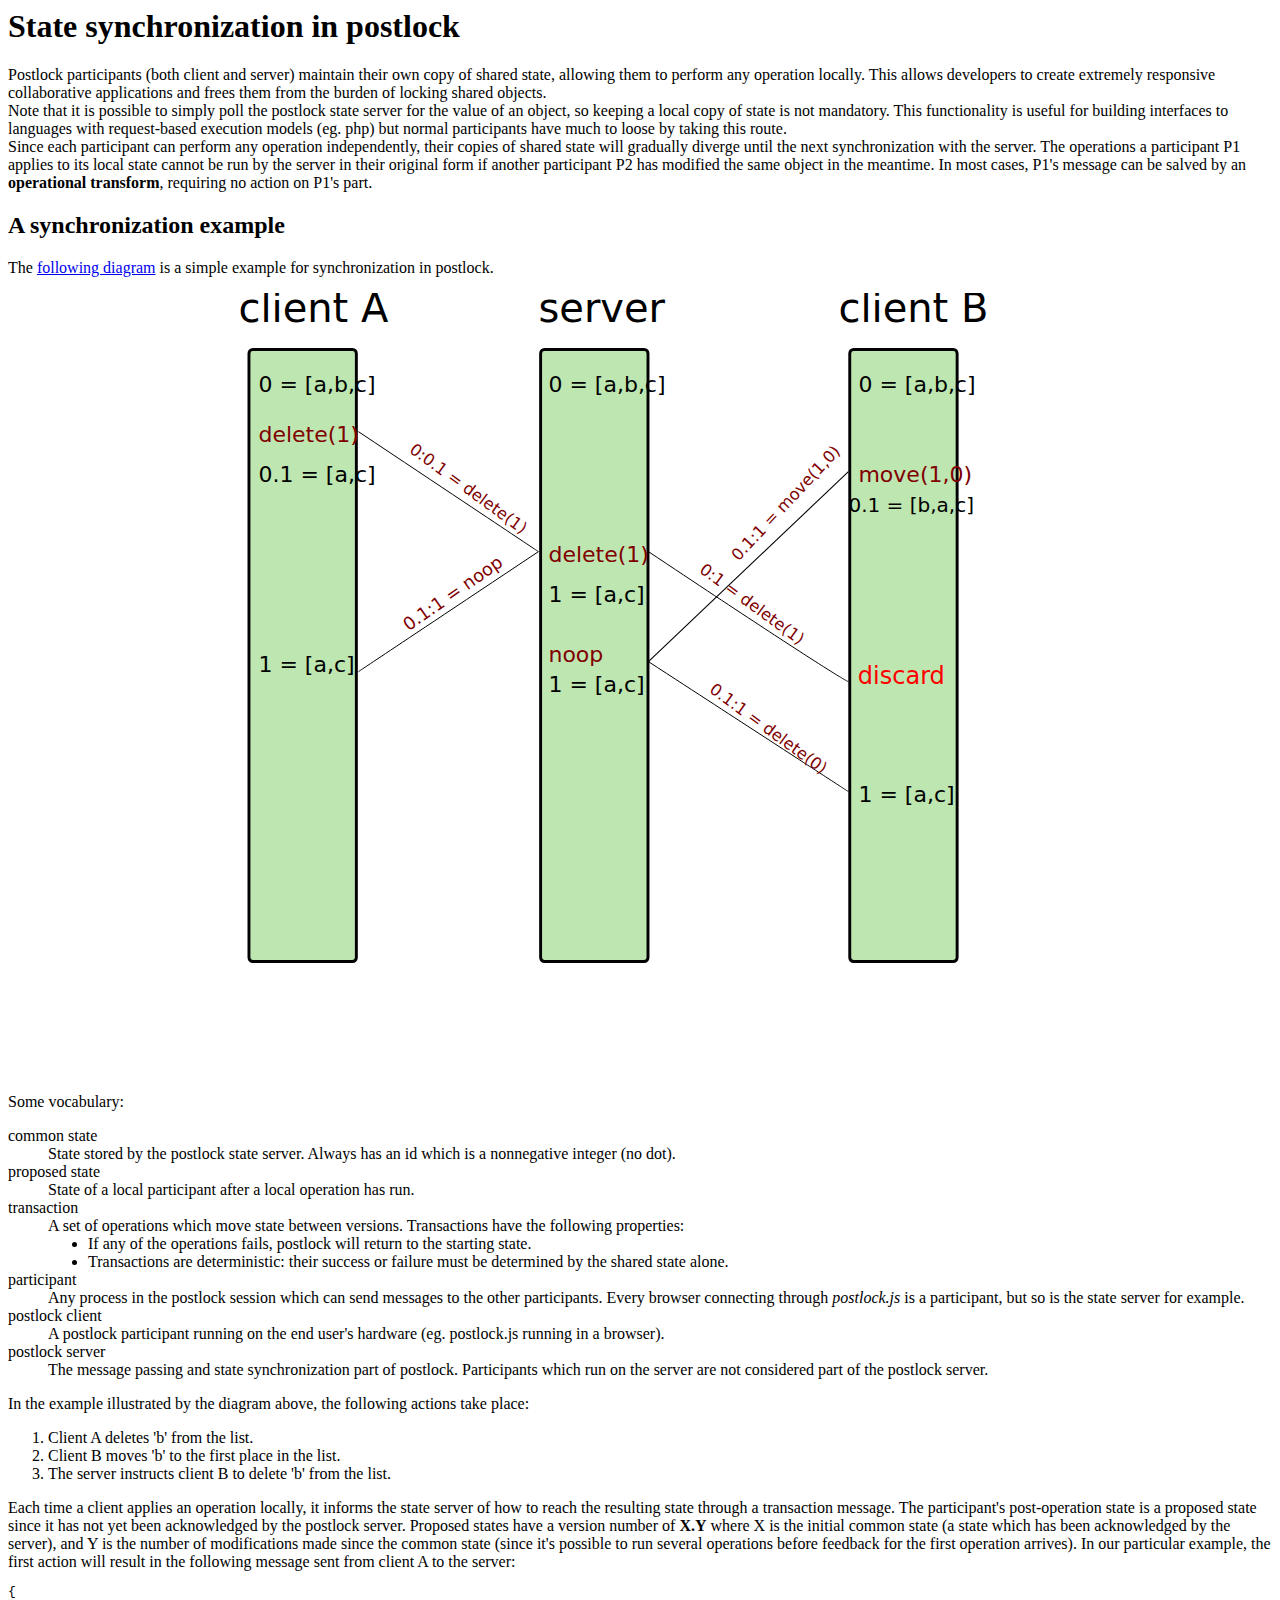
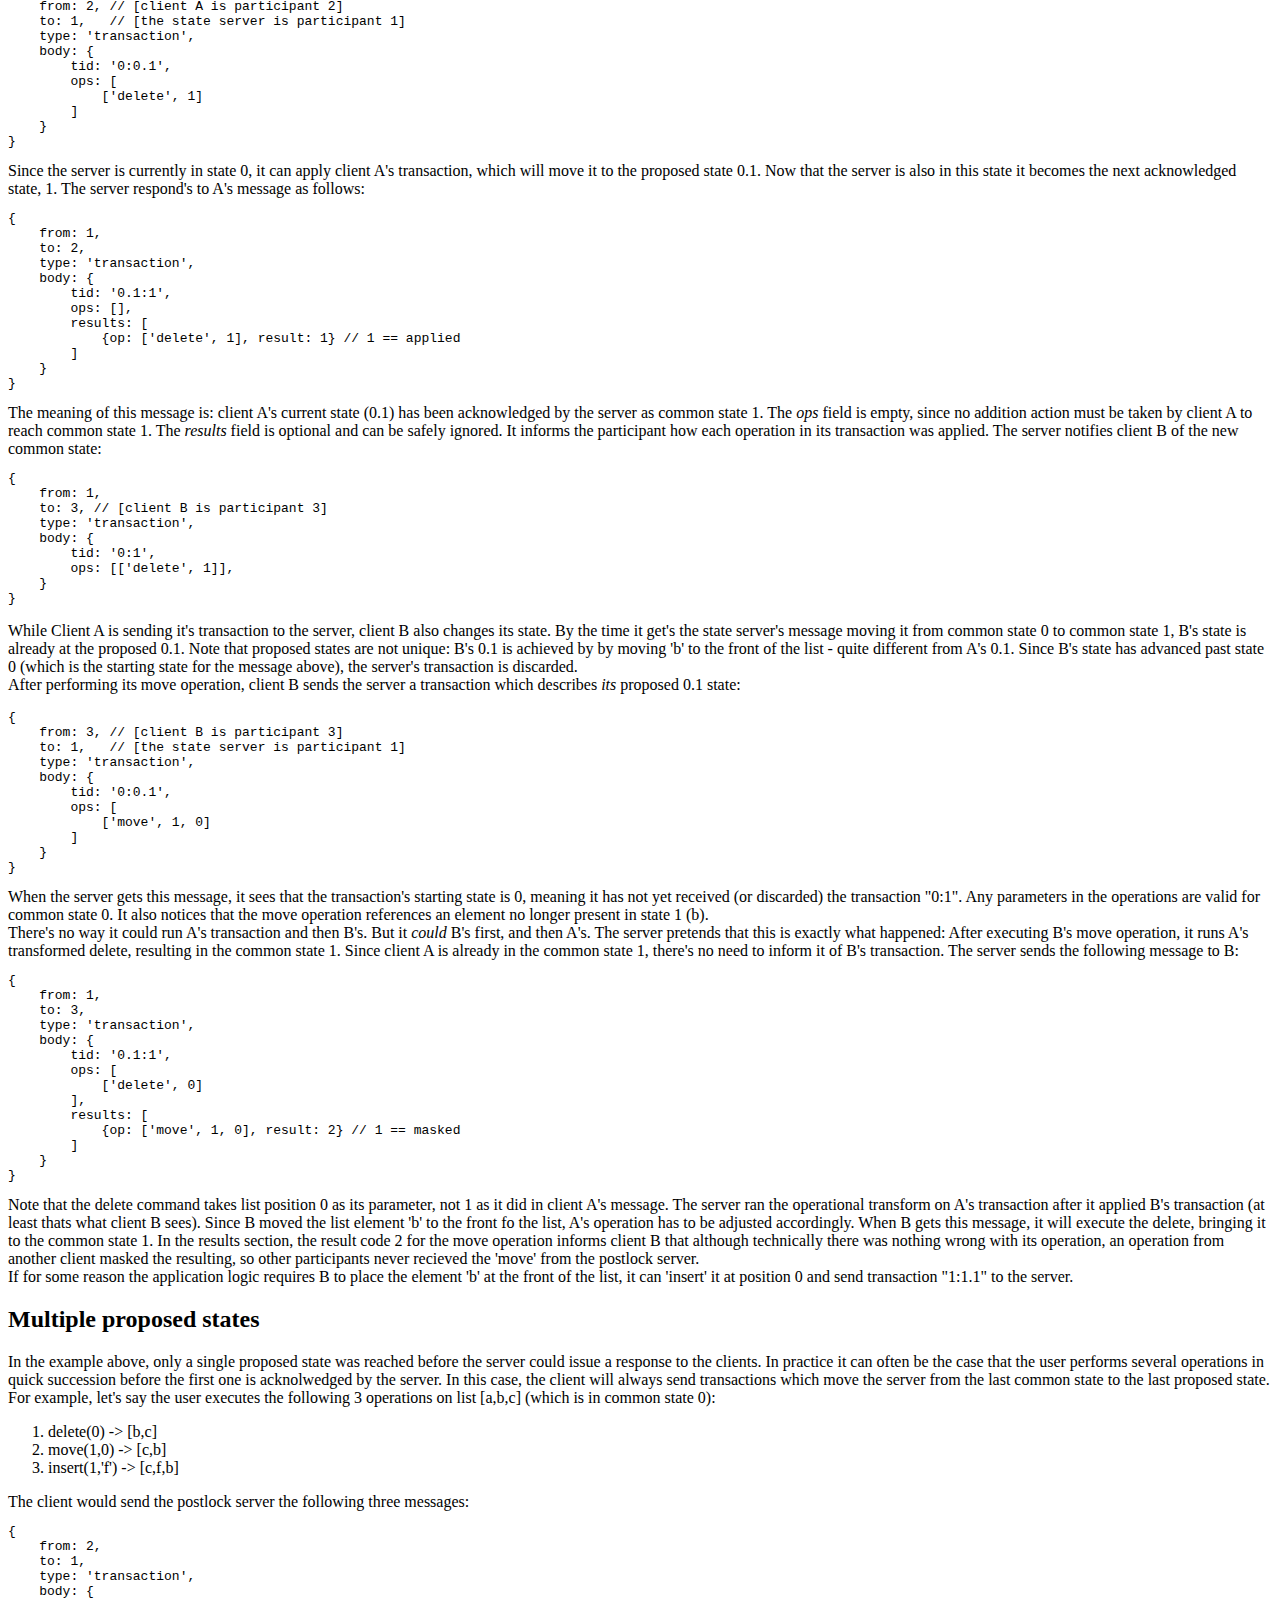
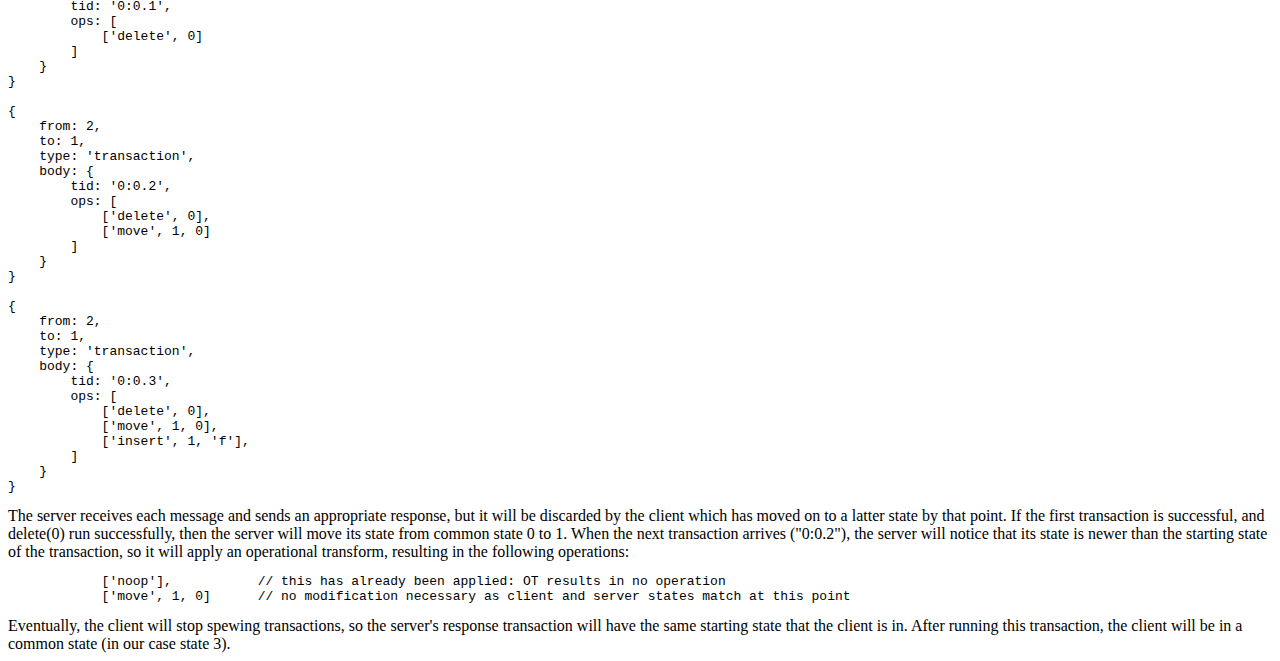
==== doc/conflicts.html @ 2a7875fc "added synchronization docs." ====
<html>
<body>
<h1>State synchronization in postlock</h1>
<p>
Postlock participants (both client and server) maintain their own copy of shared state, allowing them to perform any operation locally.
This allows developers to create extremely responsive collaborative applications and frees them from the burden of locking
shared objects.<br />

Note that it is possible to simply poll the postlock state server for the value of an object, so keeping a local copy of state is not 
mandatory. This functionality is useful for building interfaces to languages with request-based execution models (eg. php) but normal
participants have much to loose by taking this route.<br />

Since each participant can perform any operation independently, their copies of shared state will gradually diverge until the next synchronization with the server.
The operations a participant P1 applies to its local state cannot be run by the server in their original form if another participant P2 has modified the
same object in the meantime. In most cases, P1's message can be salved by an <b>operational transform</b>, requiring no action on P1's part.
</p>
<h2>A synchronization example</h2>
<p>
The <a href="svg/synchronization1.svg">following diagram</a> is a simple example for synchronization in postlock.
<center>
<object data="svg/synchronization1.svg" type="image/svg+xml" width="800" height="800"></object>
</center>
Some vocabulary:
<dl>
<dt>common state</dt><dd>State stored by the postlock state server. Always has an id which is a nonnegative integer (no dot).</dd>
<dt>proposed state</dt><dd>State of a local participant after a local operation has run.</dd>
<dt>transaction</dt><dd>A set of operations which move state between versions. Transactions have the following properties:
            <ul>
                <li>If any of the operations fails, postlock will return to the starting state.</li>
                <li>Transactions are deterministic: their success or failure must be determined by the shared state alone.</li>
            </ul>
</dd>
<dt>participant</dt><dd>Any process in the postlock session which can send messages to the other participants. Every browser connecting through <em>postlock.js</em> is a participant, but so is the state server for example.</dd>
<dt>postlock client</dt><dd>A postlock participant running on the end user's hardware (eg. postlock.js running in a browser).</dd>
<dt>postlock server</dt><dd>The message passing and state synchronization part of postlock. Participants which run on the server are not considered part of the postlock server.</dd>
</dl>

In the example illustrated by the diagram above, the following actions take place:
<ol>
    <li>Client A deletes 'b' from the list.</li>
    <li>Client B moves 'b' to the first place in the list.</li>
    <li>The server instructs client B to delete 'b' from the list.</li>
</ol>
Each time a client applies an operation locally, it informs the state server of how to reach the resulting state through a transaction message. 
The participant's post-operation state is a proposed state since it has not yet been acknowledged by the postlock server. Proposed states
have a version number of <b>X.Y</b> where X is the initial common state (a state which has been acknowledged by the server), and Y is the 
number of modifications made since the common state (since it's possible to run several operations before feedback for the first operation arrives).
In our particular example, the first action will result in the following message sent from client A to the server:
<pre>
{
    from: 2, // [client A is participant 2]
    to: 1,   // [the state server is participant 1]
    type: 'transaction',
    body: {
        tid: '0:0.1',
        ops: [
            ['delete', 1]
        ]
    }
}
</pre>
Since the server is currently in state 0, it can apply client A's transaction, which will move it to the proposed state 0.1. Now that the server
is also in this state it becomes the next acknowledged state, 1. The server respond's to A's message as follows:
<pre>
{
    from: 1,
    to: 2,
    type: 'transaction',
    body: {
        tid: '0.1:1',
        ops: [],
        results: [
            {op: ['delete', 1], result: 1} // 1 == applied
        ]
    }
}
</pre>
The meaning of this message is: client A's current state (0.1) has been acknowledged by the server as common state 1. The <em>ops</em> 
field is empty, since no addition action must be taken by client A to reach common state 1. The <em>results</em> field is optional 
and can be safely ignored. It informs the participant how each operation in its transaction was applied. The server notifies client B of
the new common state:
<pre>
{
    from: 1,
    to: 3, // [client B is participant 3]
    type: 'transaction',
    body: {
        tid: '0:1',
        ops: [['delete', 1]],
    }
}
</pre>
</p>
<p>
While Client A is sending it's transaction to the server, client B also changes its state. By the time it get's the state server's
message moving it from common state 0 to common state 1, B's state is already at the proposed 0.1. Note that proposed states are not unique:
B's 0.1 is achieved by by moving 'b' to the front of the list - quite different from A's 0.1. Since B's state has advanced past state
0 (which is the starting state for the message above), the server's transaction is discarded. <br />
After performing its move operation, client B sends the server a transaction which describes <em>its</em> proposed 0.1 state:
<pre>
{ 
    from: 3, // [client B is participant 3]
    to: 1,   // [the state server is participant 1]
    type: 'transaction',
    body: { 
        tid: '0:0.1',
        ops: [
            ['move', 1, 0]
        ]
    }
}
</pre>
When the server gets this message, it sees that the transaction's starting state is 0, meaning it has not yet received (or discarded) the
transaction "0:1". Any parameters in the operations are valid for common state 0. It also notices that the move operation references an
element no longer present in state 1 (b).<br />
There's no way it could run A's transaction and then B's. But it <em>could</em> B's first, and then A's. The server pretends that this
is exactly what happened: After executing B's move operation, it runs A's transformed delete, resulting in the common state 1. Since client A is already
in the common state 1, there's no need to inform it of B's transaction. The server sends the following message to B:
<pre>
{ 
    from: 1, 
    to: 3,   
    type: 'transaction',
    body: { 
        tid: '0.1:1',
        ops: [
            ['delete', 0]
        ],
        results: [
            {op: ['move', 1, 0], result: 2} // 1 == masked
        ]
    }
}
</pre>
Note that the delete command takes list position 0 as its parameter, not 1 as it did in client A's message. The server ran the operational transform
on A's transaction after it applied B's transaction (at least thats what client B sees). Since B moved the list element 'b' to the front fo the list,
A's operation has to be adjusted accordingly. When B gets this message, it will execute the delete, bringing it to the common state 1. In the results
section, the result code 2 for the move operation informs client B that although technically there was nothing wrong with its operation, an operation
from another client masked the resulting, so other participants never recieved the 'move' from the postlock server.<br />
If for some reason the application logic requires B to place the element 'b' at the front of the list, it can 'insert' it at position 0 and
send transaction "1:1.1" to the server.
</p>

<h2>Multiple proposed states</h2>
In the example above, only a single proposed state was reached before the server could issue a response to the clients. In practice it can often
be the case that the user performs several operations in quick succession before the first one is acknolwedged by the server. In this case, the
client will always send transactions which move the server from the last common state to the last proposed state. For example, let's say the
user executes the following 3 operations on list [a,b,c] (which is in common state 0):
<ol>
<li>delete(0) -&gt; [b,c]</li>
<li>move(1,0) -&gt; [c,b]</li>
<li>insert(1,'f') -&gt; [c,f,b]</li>
</ol>
The client would send the postlock server the following three messages:
<pre>
{ 
    from: 2, 
    to: 1, 
    type: 'transaction',
    body: { 
        tid: '0:0.1',
        ops: [
            ['delete', 0]
        ]
    }
}

{ 
    from: 2, 
    to: 1, 
    type: 'transaction',
    body: { 
        tid: '0:0.2',
        ops: [
            ['delete', 0],
            ['move', 1, 0]
        ]
    }
}

{ 
    from: 2, 
    to: 1, 
    type: 'transaction',
    body: { 
        tid: '0:0.3',
        ops: [
            ['delete', 0],
            ['move', 1, 0],
            ['insert', 1, 'f'],
        ]
    }
}
</pre>
The server receives each message and sends an appropriate response, but it will be discarded by the client which has moved on to a latter 
state by that point. If the first transaction is successful, and delete(0) run successfully, then the server will move its state from common
state 0 to 1. When the next transaction arrives ("0:0.2"), the server will notice that its state is newer than the starting state of the 
transaction, so it will apply an operational transform, resulting in the following operations:
<pre>
            ['noop'],           // this has already been applied: OT results in no operation
            ['move', 1, 0]      // no modification necessary as client and server states match at this point
</pre>
Eventually, the client will stop spewing transactions, so the server's response transaction will have the same starting state that the client is in.
After running this transaction, the client will be in a common state (in our case state 3).
</body></html>
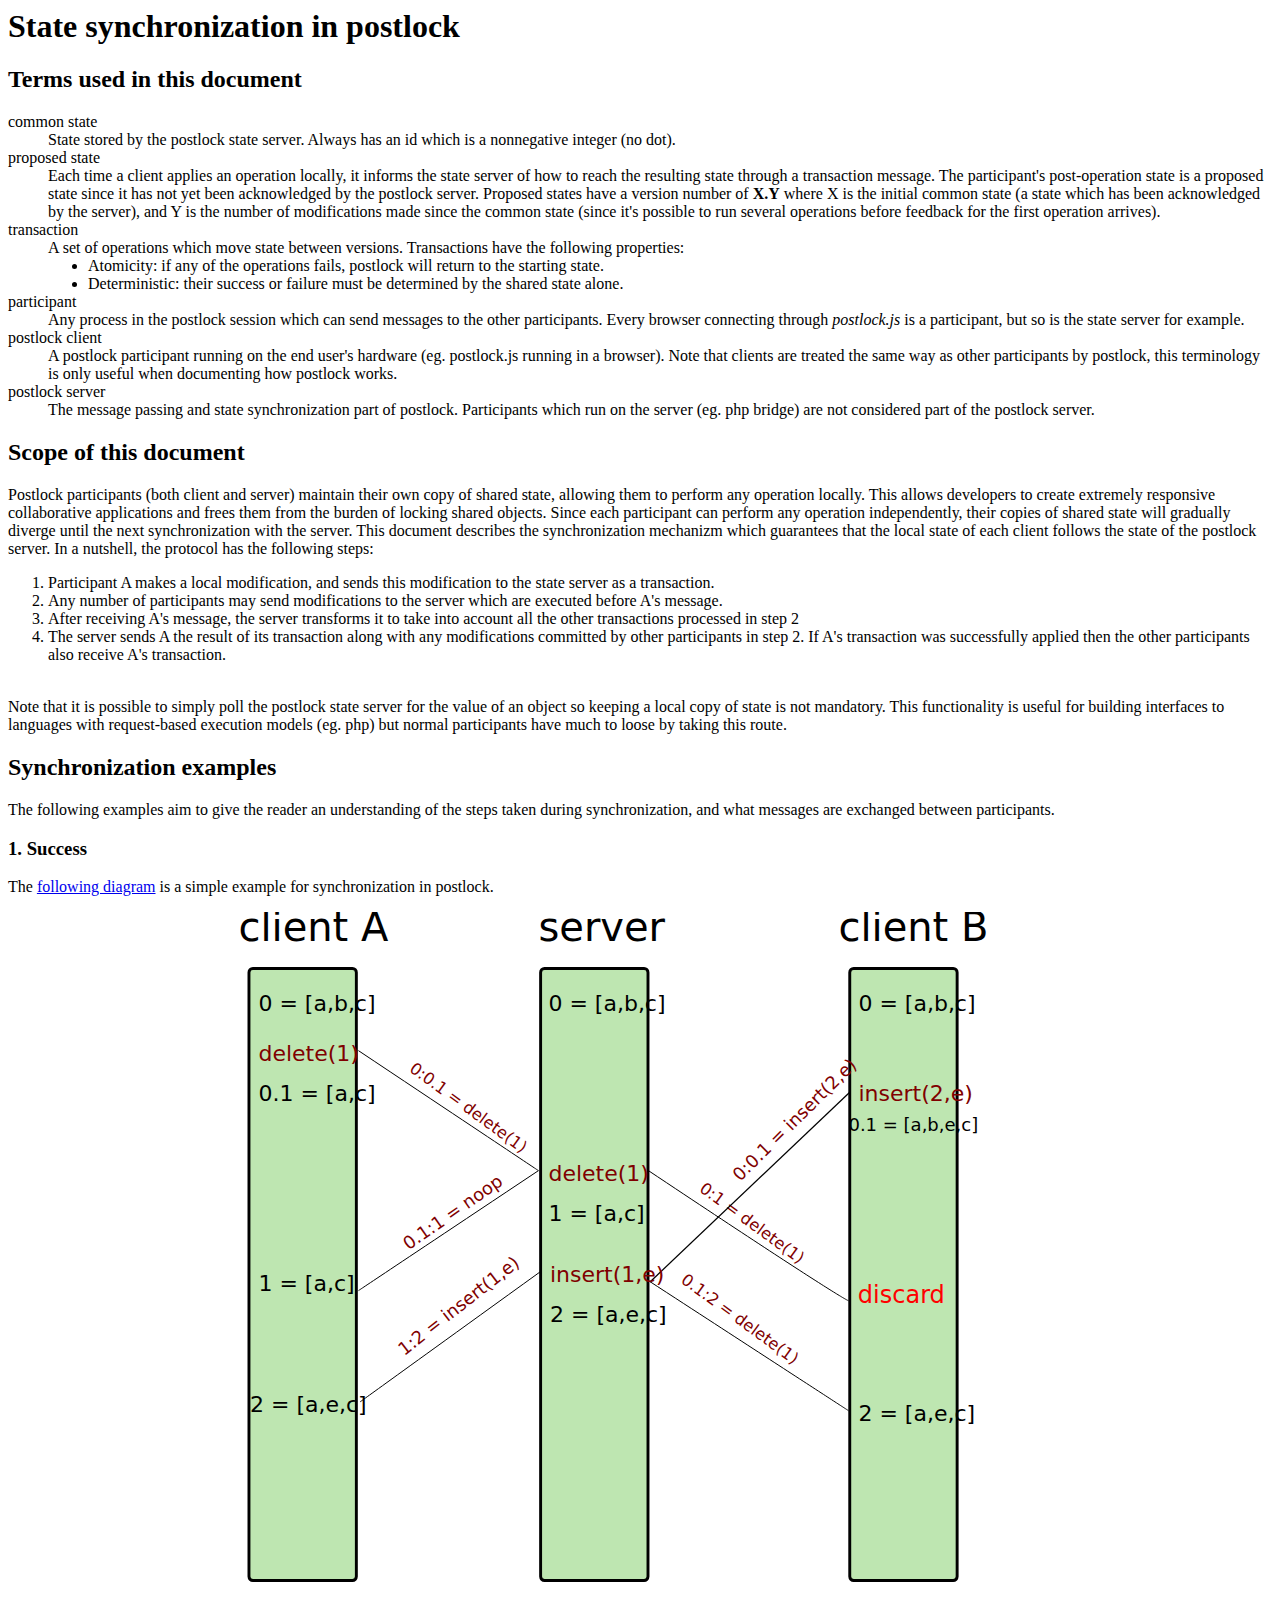
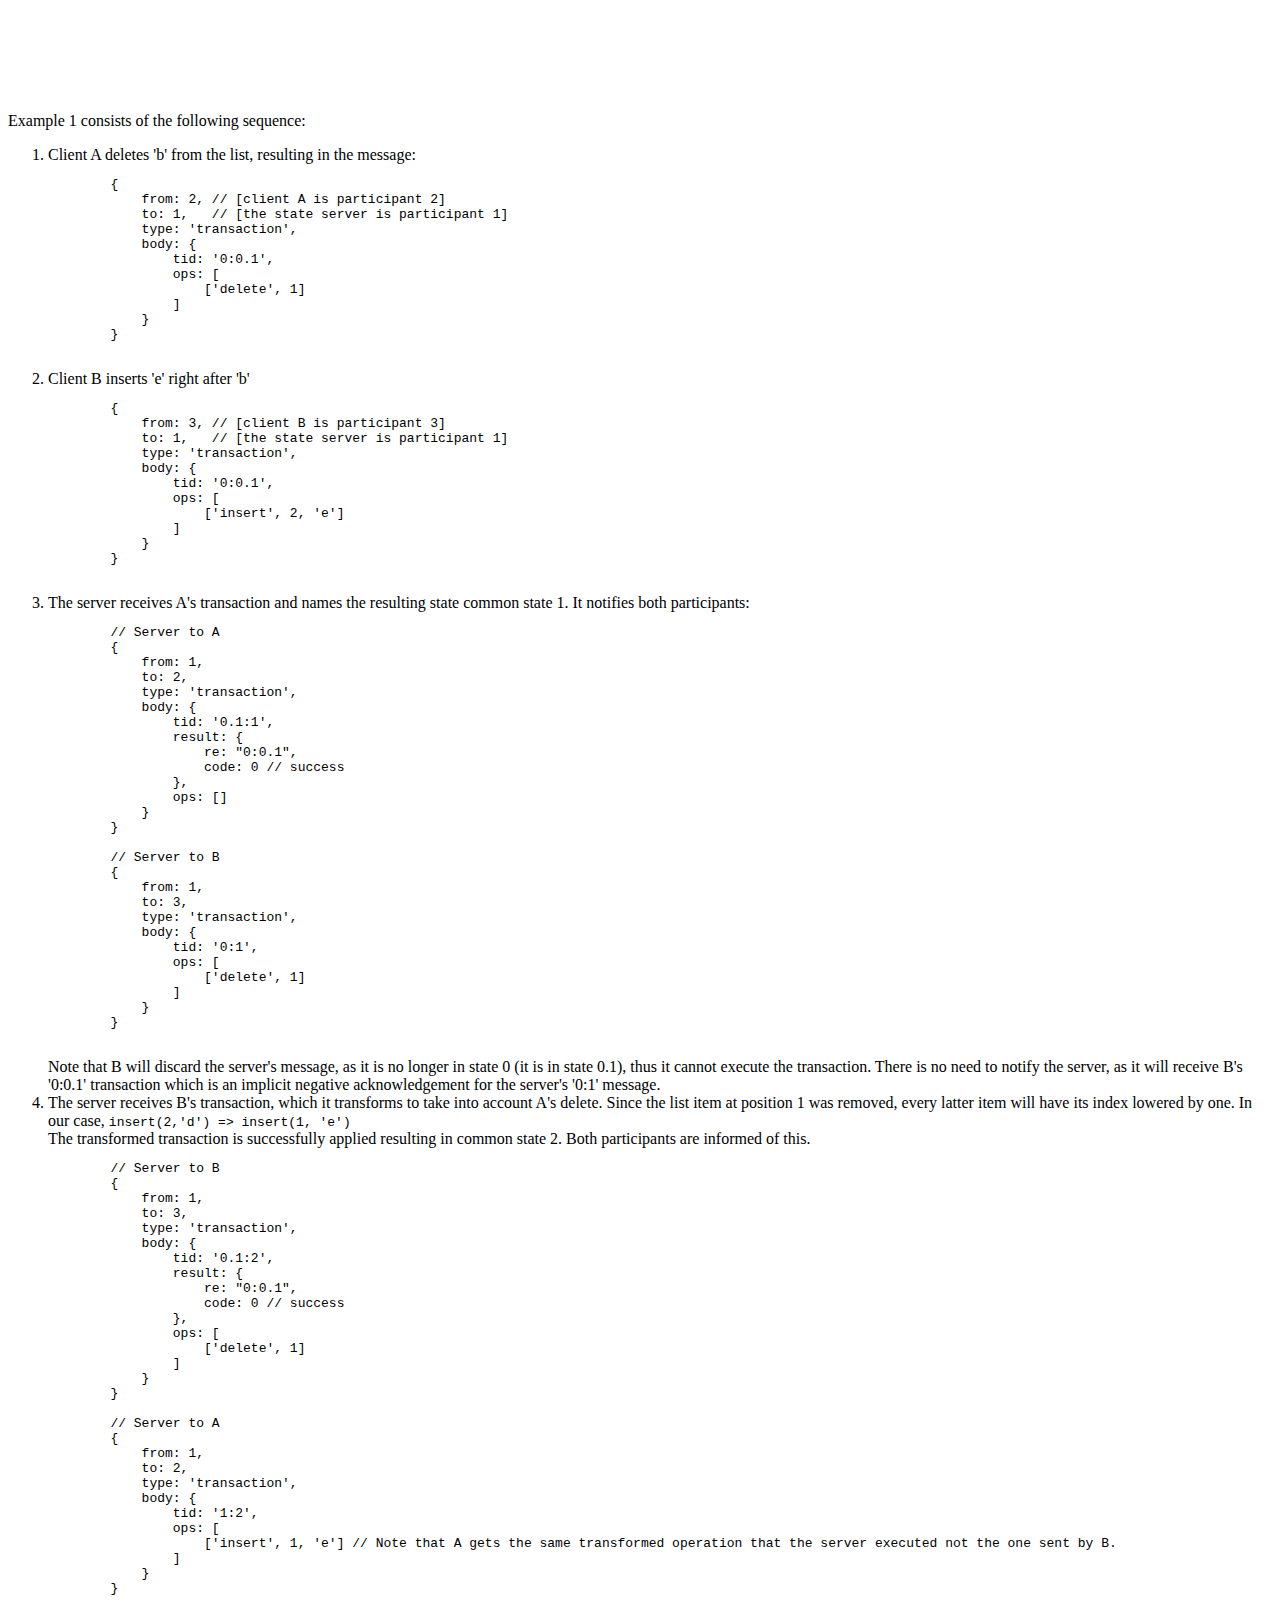
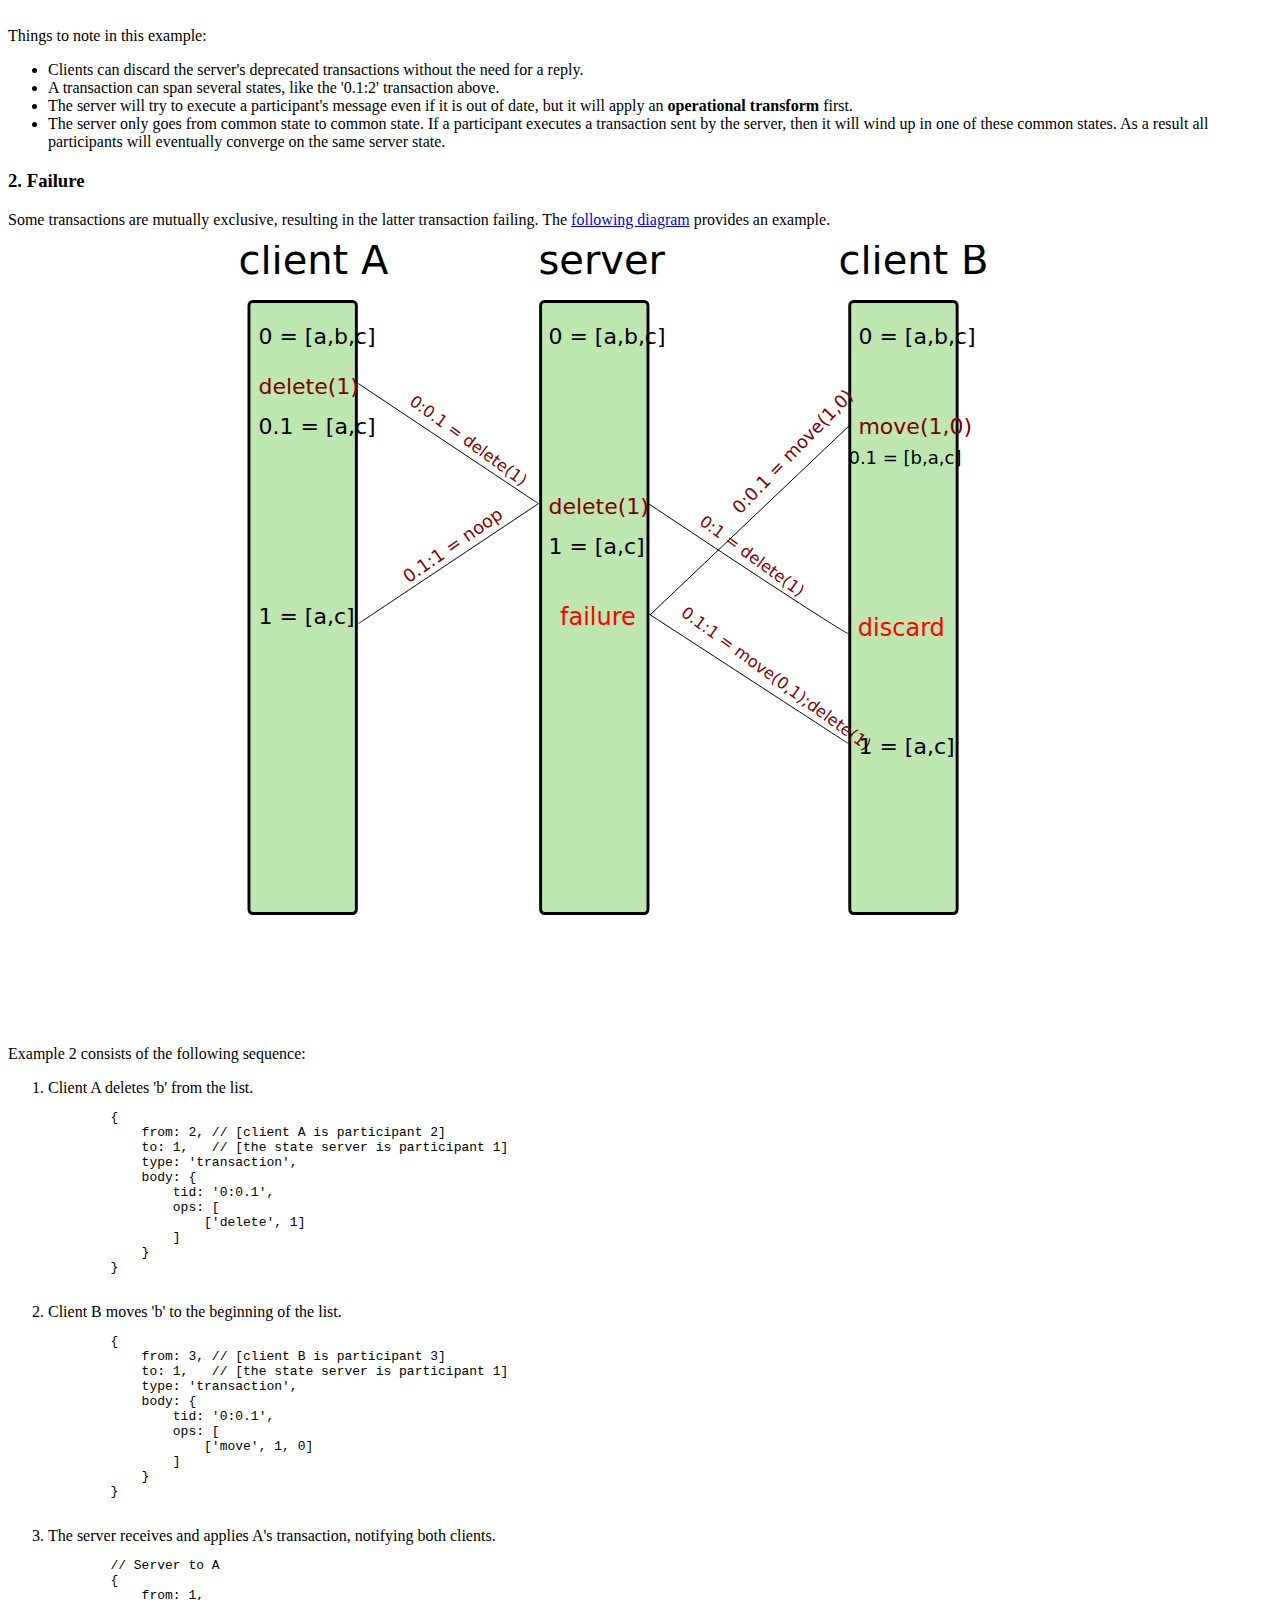
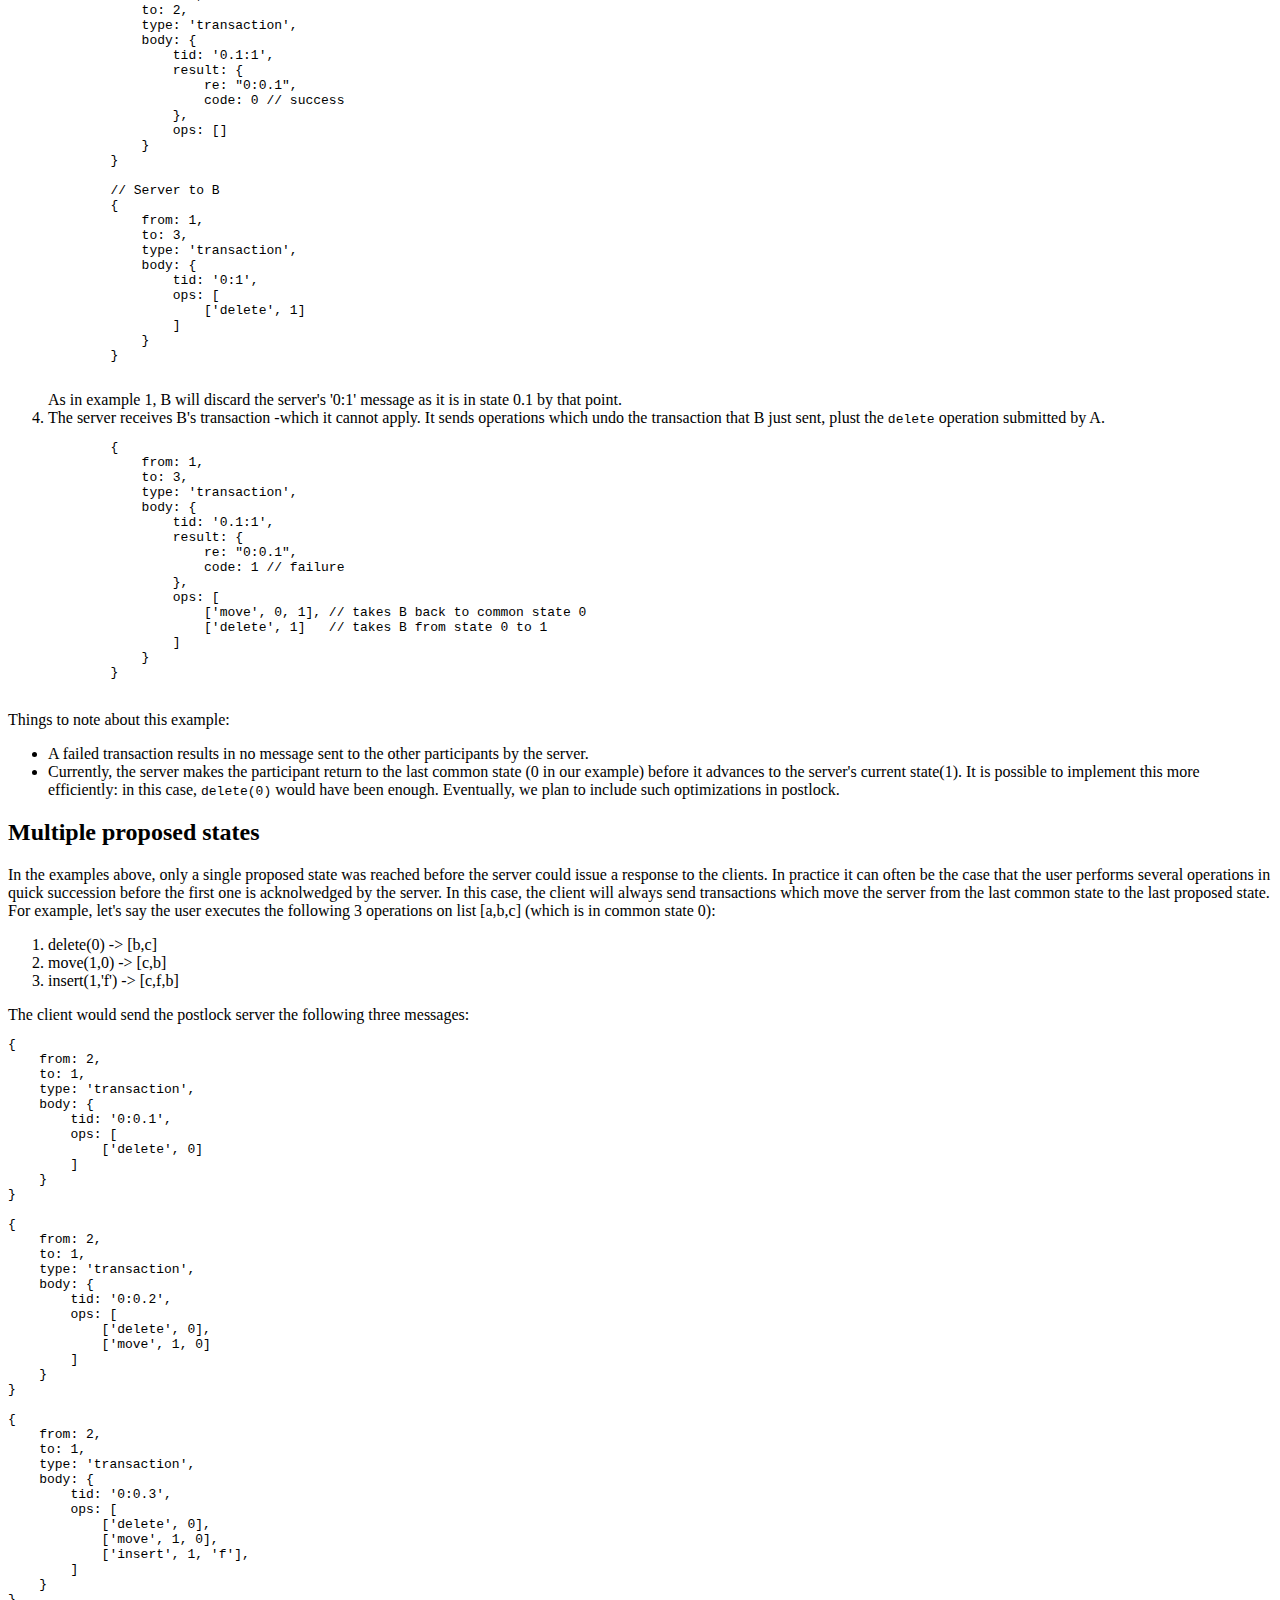
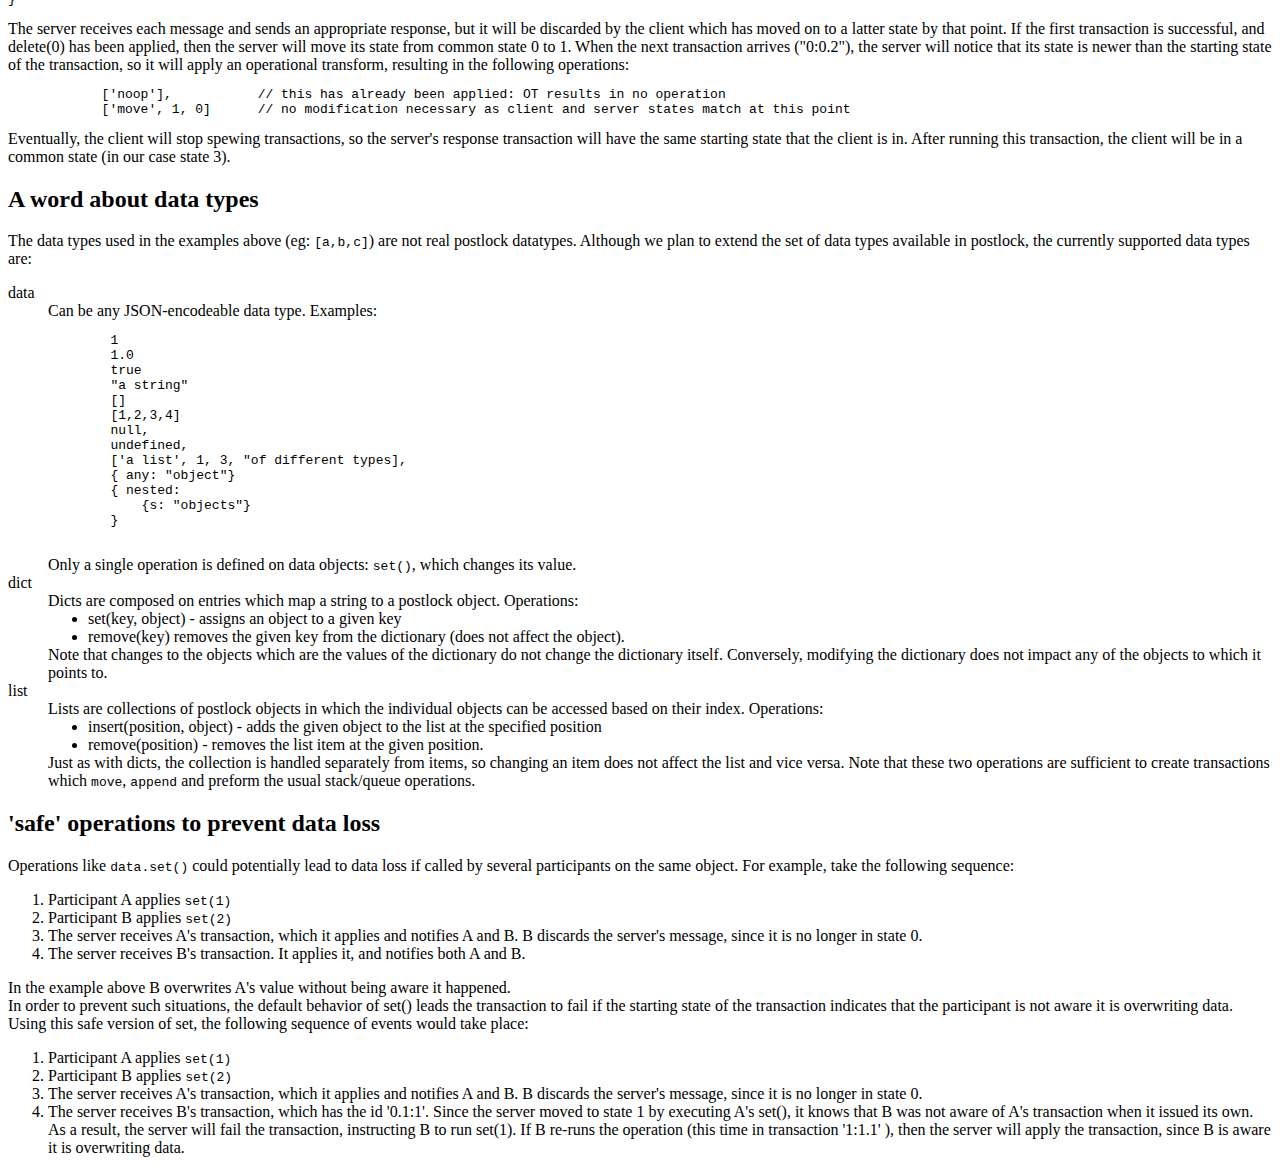
==== commit 9f7028fd: "updated description of synchronization protocol" ====
--- a/doc/conflicts.html
+++ b/doc/conflicts.html
@@ -1,148 +1,273 @@
 <html>
 <body>
 <h1>State synchronization in postlock</h1>
-<p>
-Postlock participants (both client and server) maintain their own copy of shared state, allowing them to perform any operation locally.
-This allows developers to create extremely responsive collaborative applications and frees them from the burden of locking
-shared objects.<br />
-
-Note that it is possible to simply poll the postlock state server for the value of an object, so keeping a local copy of state is not 
-mandatory. This functionality is useful for building interfaces to languages with request-based execution models (eg. php) but normal
-participants have much to loose by taking this route.<br />
-
-Since each participant can perform any operation independently, their copies of shared state will gradually diverge until the next synchronization with the server.
-The operations a participant P1 applies to its local state cannot be run by the server in their original form if another participant P2 has modified the
-same object in the meantime. In most cases, P1's message can be salved by an <b>operational transform</b>, requiring no action on P1's part.
-</p>
-<h2>A synchronization example</h2>
-<p>
-The <a href="svg/synchronization1.svg">following diagram</a> is a simple example for synchronization in postlock.
-<center>
-<object data="svg/synchronization1.svg" type="image/svg+xml" width="800" height="800"></object>
-</center>
-Some vocabulary:
+<h2>Terms used in this document</h2>
 <dl>
 <dt>common state</dt><dd>State stored by the postlock state server. Always has an id which is a nonnegative integer (no dot).</dd>
-<dt>proposed state</dt><dd>State of a local participant after a local operation has run.</dd>
-<dt>transaction</dt><dd>A set of operations which move state between versions. Transactions have the following properties:
-            <ul>
-                <li>If any of the operations fails, postlock will return to the starting state.</li>
-                <li>Transactions are deterministic: their success or failure must be determined by the shared state alone.</li>
-            </ul>
-</dd>
-<dt>participant</dt><dd>Any process in the postlock session which can send messages to the other participants. Every browser connecting through <em>postlock.js</em> is a participant, but so is the state server for example.</dd>
-<dt>postlock client</dt><dd>A postlock participant running on the end user's hardware (eg. postlock.js running in a browser).</dd>
-<dt>postlock server</dt><dd>The message passing and state synchronization part of postlock. Participants which run on the server are not considered part of the postlock server.</dd>
-</dl>
-
-In the example illustrated by the diagram above, the following actions take place:
-<ol>
-    <li>Client A deletes 'b' from the list.</li>
-    <li>Client B moves 'b' to the first place in the list.</li>
-    <li>The server instructs client B to delete 'b' from the list.</li>
-</ol>
+<dt>proposed state</dt><dd>
 Each time a client applies an operation locally, it informs the state server of how to reach the resulting state through a transaction message. 
 The participant's post-operation state is a proposed state since it has not yet been acknowledged by the postlock server. Proposed states
 have a version number of <b>X.Y</b> where X is the initial common state (a state which has been acknowledged by the server), and Y is the 
 number of modifications made since the common state (since it's possible to run several operations before feedback for the first operation arrives).
-In our particular example, the first action will result in the following message sent from client A to the server:
-<pre>
-{
-    from: 2, // [client A is participant 2]
-    to: 1,   // [the state server is participant 1]
-    type: 'transaction',
-    body: {
-        tid: '0:0.1',
-        ops: [
-            ['delete', 1]
-        ]
-    }
-}
-</pre>
-Since the server is currently in state 0, it can apply client A's transaction, which will move it to the proposed state 0.1. Now that the server
-is also in this state it becomes the next acknowledged state, 1. The server respond's to A's message as follows:
-<pre>
-{
-    from: 1,
-    to: 2,
-    type: 'transaction',
-    body: {
-        tid: '0.1:1',
-        ops: [],
-        results: [
-            {op: ['delete', 1], result: 1} // 1 == applied
-        ]
-    }
-}
-</pre>
-The meaning of this message is: client A's current state (0.1) has been acknowledged by the server as common state 1. The <em>ops</em> 
-field is empty, since no addition action must be taken by client A to reach common state 1. The <em>results</em> field is optional 
-and can be safely ignored. It informs the participant how each operation in its transaction was applied. The server notifies client B of
-the new common state:
-<pre>
-{
-    from: 1,
-    to: 3, // [client B is participant 3]
-    type: 'transaction',
-    body: {
-        tid: '0:1',
-        ops: [['delete', 1]],
-    }
-}
-</pre>
-</p>
-<p>
-While Client A is sending it's transaction to the server, client B also changes its state. By the time it get's the state server's
-message moving it from common state 0 to common state 1, B's state is already at the proposed 0.1. Note that proposed states are not unique:
-B's 0.1 is achieved by by moving 'b' to the front of the list - quite different from A's 0.1. Since B's state has advanced past state
-0 (which is the starting state for the message above), the server's transaction is discarded. <br />
-After performing its move operation, client B sends the server a transaction which describes <em>its</em> proposed 0.1 state:
-<pre>
-{ 
-    from: 3, // [client B is participant 3]
-    to: 1,   // [the state server is participant 1]
-    type: 'transaction',
-    body: { 
-        tid: '0:0.1',
-        ops: [
-            ['move', 1, 0]
-        ]
-    }
-}
-</pre>
-When the server gets this message, it sees that the transaction's starting state is 0, meaning it has not yet received (or discarded) the
-transaction "0:1". Any parameters in the operations are valid for common state 0. It also notices that the move operation references an
-element no longer present in state 1 (b).<br />
-There's no way it could run A's transaction and then B's. But it <em>could</em> B's first, and then A's. The server pretends that this
-is exactly what happened: After executing B's move operation, it runs A's transformed delete, resulting in the common state 1. Since client A is already
-in the common state 1, there's no need to inform it of B's transaction. The server sends the following message to B:
-<pre>
-{ 
-    from: 1, 
-    to: 3,   
-    type: 'transaction',
-    body: { 
-        tid: '0.1:1',
-        ops: [
-            ['delete', 0]
-        ],
-        results: [
-            {op: ['move', 1, 0], result: 2} // 1 == masked
-        ]
-    }
-}
-</pre>
-Note that the delete command takes list position 0 as its parameter, not 1 as it did in client A's message. The server ran the operational transform
-on A's transaction after it applied B's transaction (at least thats what client B sees). Since B moved the list element 'b' to the front fo the list,
-A's operation has to be adjusted accordingly. When B gets this message, it will execute the delete, bringing it to the common state 1. In the results
-section, the result code 2 for the move operation informs client B that although technically there was nothing wrong with its operation, an operation
-from another client masked the resulting, so other participants never recieved the 'move' from the postlock server.<br />
-If for some reason the application logic requires B to place the element 'b' at the front of the list, it can 'insert' it at position 0 and
-send transaction "1:1.1" to the server.
-</p>
-
+</dd>
+<dt>transaction</dt><dd>A set of operations which move state between versions. Transactions have the following properties:
+            <ul>
+                <li>Atomicity: if any of the operations fails, postlock will return to the starting state.</li>
+                <li>Deterministic: their success or failure must be determined by the shared state alone.</li>
+            </ul>
+</dd>
+<dt>participant</dt><dd>Any process in the postlock session which can send messages to the other participants. Every browser connecting through <em>postlock.js</em> is a participant, but so is the state server for example.</dd>
+<dt>postlock client</dt><dd>A postlock participant running on the end user's hardware (eg. postlock.js running in a browser). Note that clients are treated the same way as other participants by postlock, this terminology is only useful when documenting how postlock works.</dd>
+<dt>postlock server</dt><dd>The message passing and state synchronization part of postlock. Participants which run on the server (eg. php bridge) are not considered part of the postlock server.</dd>
+</dl>
+<p>
+<h2>Scope of this document</h2>
+Postlock participants (both client and server) maintain their own copy of shared state, allowing them to perform any operation locally.
+This allows developers to create extremely responsive collaborative applications and frees them from the burden of locking
+shared objects. Since each participant can perform any operation independently, their copies of shared state will gradually diverge 
+until the next synchronization with the server. This document describes the synchronization mechanizm which guarantees that the local
+state of each client follows the state of the postlock server. In a nutshell, the protocol has the following steps:
+<ol>
+<li>Participant A makes a local modification, and sends this modification to the state server as a transaction.</li>
+<li>Any number of participants may send modifications to the server which are executed before A's message.</li>
+<li>After receiving A's message, the server transforms it to take into account all the other transactions processed in step 2</li>
+<li>The server sends A the result of its transaction along with any modifications committed by other participants in step 2. If A's transaction was successfully applied then the other participants also receive A's transaction.</li>
+</ol>
+<br />
+Note that it is possible to simply poll the postlock state server for the value of an object so keeping a local copy of state is not 
+mandatory. This functionality is useful for building interfaces to languages with request-based execution models (eg. php) but normal
+participants have much to loose by taking this route.<br />
+</p>
+<h2>Synchronization examples</h2>
+The following examples aim to give the reader an understanding of the steps taken during synchronization, and what messages are exchanged
+between participants.
+<h3>1. Success</h3>
+<p>
+The <a href="svg/synchronization-success.svg">following diagram</a> is a simple example for synchronization in postlock.
+<center>
+<object data="svg/synchronization-success.svg" type="image/svg+xml" width="800" height="800"></object>
+</center>
+Example 1 consists of the following sequence:
+<ol>
+    <li>
+        Client A deletes 'b' from the list, resulting in the message:
+        <pre>
+        {
+            from: 2, // [client A is participant 2]
+            to: 1,   // [the state server is participant 1]
+            type: 'transaction',
+            body: {
+                tid: '0:0.1',
+                ops: [
+                    ['delete', 1]
+                ]
+            }
+        }
+        </pre>
+    </li>
+    <li>
+        Client B inserts 'e' right after 'b'
+        <pre>
+        {
+            from: 3, // [client B is participant 3]
+            to: 1,   // [the state server is participant 1]
+            type: 'transaction',
+            body: {
+                tid: '0:0.1',
+                ops: [
+                    ['insert', 2, 'e']
+                ]
+            }
+        }
+        </pre>
+
+    </li>
+    <li>
+        The server receives A's transaction and names the resulting state common state 1. It notifies both participants:
+        <pre>
+        // Server to A 
+        {
+            from: 1, 
+            to: 2,
+            type: 'transaction',
+            body: {
+                tid: '0.1:1',
+                result: {
+                    re: "0:0.1",
+                    code: 0 // success
+                },
+                ops: []
+            }
+        }
+
+        // Server to B
+        {
+            from: 1,
+            to: 3,
+            type: 'transaction',
+            body: {
+                tid: '0:1',
+                ops: [
+                    ['delete', 1]
+                ]
+            }
+        }
+        </pre>
+        Note that B will discard the server's message, as it is no longer in state 0 (it is in state 0.1), thus it cannot execute the transaction.
+        There is no need to notify the server, as it will receive B's '0:0.1' transaction which is an implicit negative acknowledgement for
+        the server's '0:1' message.
+    </li>
+    <li>
+        The server receives B's transaction, which it transforms to take into account A's delete. Since the list item at position 1 was removed, 
+        every latter item will have its index lowered by one. In our case, <code>insert(2,'d') =&gt; insert(1, 'e')</code><br />The transformed transaction is successfully applied resulting in common state 2.
+        Both participants are informed of this.
+        <pre>
+        // Server to B
+        {
+            from: 1, 
+            to: 3,
+            type: 'transaction',
+            body: {
+                tid: '0.1:2',
+                result: {
+                    re: "0:0.1",
+                    code: 0 // success
+                },
+                ops: [
+                    ['delete', 1]
+                ]
+            }
+        }
+
+        // Server to A
+        {
+            from: 1,
+            to: 2,
+            type: 'transaction',
+            body: {
+                tid: '1:2',
+                ops: [
+                    ['insert', 1, 'e'] // Note that A gets the same transformed operation that the server executed not the one sent by B.
+                ]
+            }
+        }
+        </pre>
+    </li>
+</ol>
+Things to note in this example:
+<ul>
+<li>Clients can discard the server's deprecated transactions without the need for a reply.</li>
+<li>A transaction can span several states, like the '0.1:2' transaction above.</li>
+<li>The server will try to execute a participant's message even if it is out of date, but it will apply an <b>operational transform</b> first.</li>
+<li>The server only goes from common state to common state. If a participant executes a transaction sent by the server, then it will wind up in one of these common states. As a result all participants will eventually converge on the same server state.</li>
+</ul>
+</p>
+<h3>2. Failure</h3>
+<p>
+Some transactions are mutually exclusive, resulting in the latter transaction failing. The 
+<a href="svg/synchronization-fail.svg">following diagram</a> provides an example.
+<center>
+<object data="svg/synchronization-fail.svg" type="image/svg+xml" width="800" height="800"></object>
+</center>
+Example 2 consists of the following sequence:
+<ol>
+    <li>Client A deletes 'b' from the list.
+        <pre>
+        {
+            from: 2, // [client A is participant 2]
+            to: 1,   // [the state server is participant 1]
+            type: 'transaction',
+            body: {
+                tid: '0:0.1',
+                ops: [
+                    ['delete', 1]
+                ]
+            }
+        }
+        </pre>
+    </li>
+    <li>Client B moves 'b' to the beginning of the list.
+        <pre>
+        {
+            from: 3, // [client B is participant 3]
+            to: 1,   // [the state server is participant 1]
+            type: 'transaction',
+            body: {
+                tid: '0:0.1',
+                ops: [
+                    ['move', 1, 0]
+                ]
+            }
+        }
+        </pre>
+    </li>
+    <li>The server receives and applies A's transaction, notifying both clients.
+        <pre>
+        // Server to A
+        {
+            from: 1, 
+            to: 2,
+            type: 'transaction',
+            body: {
+                tid: '0.1:1',
+                result: {
+                    re: "0:0.1",
+                    code: 0 // success
+                },
+                ops: []
+            }
+        }
+
+        // Server to B
+        {
+            from: 1,
+            to: 3,
+            type: 'transaction',
+            body: {
+                tid: '0:1',
+                ops: [
+                    ['delete', 1]
+                ]
+            }
+        }
+        </pre>
+        As in example 1, B will discard the server's '0:1' message as it is in state 0.1 by that point.
+    </li>
+    <li>
+        The server receives B's transaction -which it cannot apply. It sends operations which undo the transaction
+        that B just sent, plust the <code>delete</code> operation submitted by A.
+        <pre>
+        {
+            from: 1, 
+            to: 3,
+            type: 'transaction',
+            body: {
+                tid: '0.1:1',
+                result: {
+                    re: "0:0.1",
+                    code: 1 // failure
+                },
+                ops: [
+                    ['move', 0, 1], // takes B back to common state 0
+                    ['delete', 1]   // takes B from state 0 to 1
+                ]
+            }
+        }
+        </pre>
+    </li>
+</ol>
+Things to note about this example:
+<ul>
+    <li>A failed transaction results in no message sent to the other participants by the server.</li>
+    <li>Currently, the server makes the participant return to the last common state (0 in our example) before it advances to the server's current state(1).
+        It is possible to implement this more efficiently: in this case, <code>delete(0)</code> would have been enough. Eventually, we plan to
+        include such optimizations in postlock.
+    </li>
+</ul>
+</p>
 <h2>Multiple proposed states</h2>
-In the example above, only a single proposed state was reached before the server could issue a response to the clients. In practice it can often
+<p>
+In the examples above, only a single proposed state was reached before the server could issue a response to the clients. In practice it can often
 be the case that the user performs several operations in quick succession before the first one is acknolwedged by the server. In this case, the
 client will always send transactions which move the server from the last common state to the last proposed state. For example, let's say the
 user executes the following 3 operations on list [a,b,c] (which is in common state 0):
@@ -193,7 +318,7 @@
 }
 </pre>
 The server receives each message and sends an appropriate response, but it will be discarded by the client which has moved on to a latter 
-state by that point. If the first transaction is successful, and delete(0) run successfully, then the server will move its state from common
+state by that point. If the first transaction is successful, and delete(0) has been applied, then the server will move its state from common
 state 0 to 1. When the next transaction arrives ("0:0.2"), the server will notice that its state is newer than the starting state of the 
 transaction, so it will apply an operational transform, resulting in the following operations:
 <pre>
@@ -202,4 +327,72 @@
 </pre>
 Eventually, the client will stop spewing transactions, so the server's response transaction will have the same starting state that the client is in.
 After running this transaction, the client will be in a common state (in our case state 3).
+</p>
+<h2>A word about data types</h2>
+<p>
+The data types used in the examples above (eg: <code>[a,b,c]</code>) are not real postlock datatypes.
+Although we plan to extend the set of data types available in postlock, the currently supported data types are:
+<dl>
+<dt>data</dt>
+    <dd>Can be any JSON-encodeable data type. Examples: 
+        <pre>
+        1
+        1.0
+        true
+        "a string"
+        []
+        [1,2,3,4]
+        null,
+        undefined,
+        ['a list', 1, 3, "of different types],
+        { any: "object"}
+        { nested: 
+            {s: "objects"}
+        }
+        </pre>
+        Only a single operation is defined on data objects: <code>set()</code>, which changes its value.
+    </dd>
+<dt>dict</dt>
+    <dd>Dicts are composed on entries which map a string to a postlock object. Operations:
+        <ul>
+            <li>set(key, object) - assigns an object to a given key</li>
+            <li>remove(key) removes the given key from the dictionary (does not affect the object).</li>
+        </ul>
+        Note that changes to the objects which are the values of the dictionary do not change the dictionary itself.
+        Conversely, modifying the dictionary does not impact any of the objects to which it points to.
+    </dd>
+<dt>list</dt><dd>Lists are collections of postlock objects in which the individual objects can be accessed based on their index. Operations:
+        <ul>
+            <li>insert(position, object) - adds the given object to the list at the specified position</li>
+            <li>remove(position) - removes the list item at the given position.</li>
+        </ul>
+        Just as with dicts, the collection is handled separately from items, so changing an item does not affect the list and vice versa.
+        Note that these two operations are sufficient to create transactions which <code>move</code>, <code>append</code> and preform the
+        usual stack/queue operations.
+</dd>
+</dl>
+</p>
+<h2>'safe' operations to prevent data loss</h2>
+<p>
+Operations like <code>data.set()</code> could potentially lead to data loss if called by several participants on 
+the same object. For example, take the following sequence:
+<ol>
+<li>Participant A applies <code>set(1)</code></li>
+<li>Participant B applies <code>set(2)</code></li>
+<li>The server receives A's transaction, which it applies and notifies A and B. B discards the server's message, since it is no longer in state 0.</li>
+<li>The server receives B's transaction. It applies it, and notifies both A and B.</li>
+</ol>
+In the example above B overwrites A's value without being aware it happened. <br />
+In order to prevent such situations, the default behavior of set() leads the transaction to fail if the 
+starting state of the transaction indicates that the participant is not aware it is overwriting data.
+Using this safe version of set, the following sequence of events would take place:
+<ol>
+<li>Participant A applies <code>set(1)</code></li>
+<li>Participant B applies <code>set(2)</code></li>
+<li>The server receives A's transaction, which it applies and notifies A and B. B discards the server's message, since it is no longer in state 0.</li>
+<li>The server receives B's transaction, which has the id '0.1:1'. Since the server moved to state 1 by executing A's set(), it knows that
+B was not aware of A's transaction when it issued its own. As a result, the server will fail the transaction, instructing B to run set(1). If B re-runs 
+the operation (this time in transaction '1:1.1' ), then the server will apply the transaction, since B is aware it is overwriting data.</li>
+</ol>
+</p>
 </body></html>
